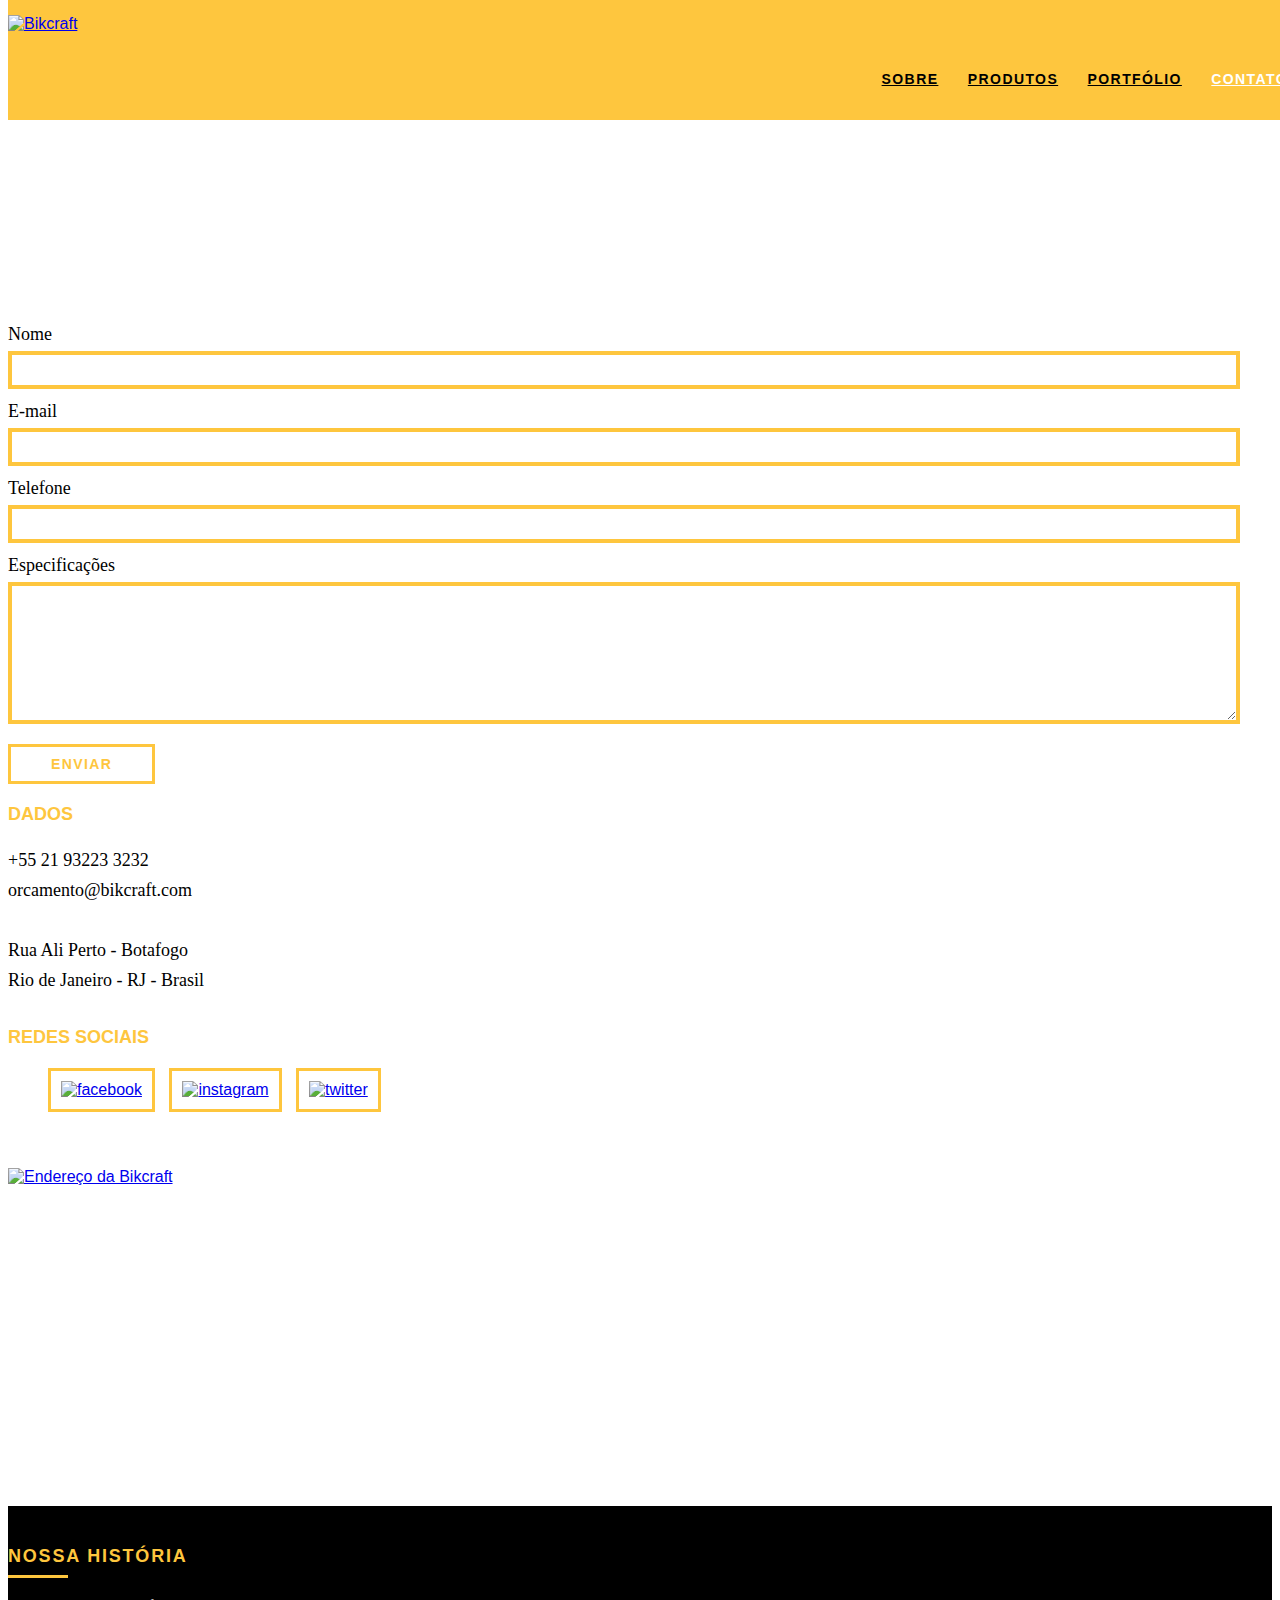
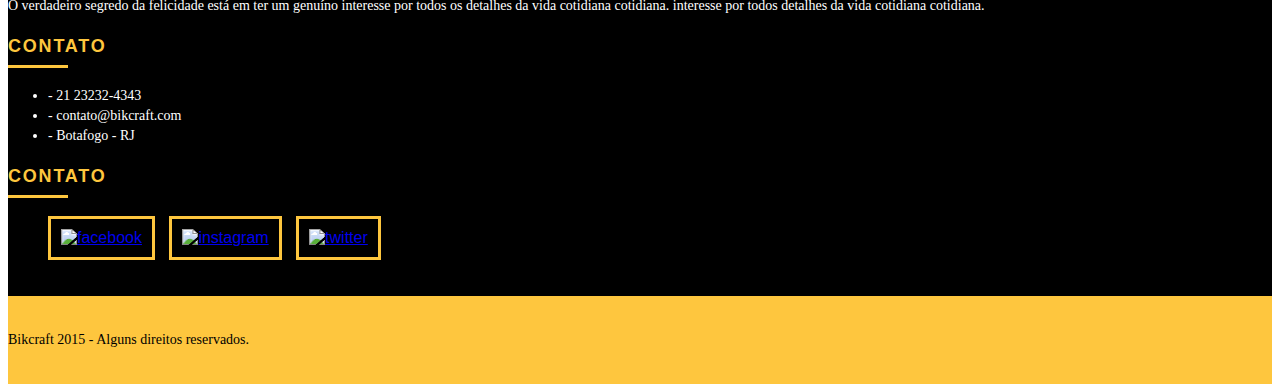
==== contato.html @ 64c80a12 "Terminando página de contato" ====
<!DOCTYPE html>
<html lang="pt-br">
	<head>
		<meta charset="utf-8">
		<title>Bikcraft - Contato</title>
		<link rel="stylesheet" href="css/normalize.css">
		<link rel="stylesheet" href="css/reset.css">
		<link rel="stylesheet" href="css/grid.css">
		<link rel="stylesheet" href="css/style.css">
		<link rel="stylesheet" href="css/contato.css">
	</head>
	<body>

		<header class="header">
			<div class="container">
				<a href="index.html" class="grid-4">
					<img src="img/bikcraft.svg" alt="Bikcraft">
				</a>
				<nav class="grid-12 header_menu">
					<ul>
						<li><a href="sobre.html">Sobre</a></li>
						<li><a href="produtos.html">Produtos</a></li>
						<li><a href="portfolio.html">Portfólio</a></li>
						<li><a href="contato.html" class="menu_ativo">Contato</a></li>
					</ul>
				</nav>
			</div>
		</header>

		<section class="introducao-interna interna_contato">
			<div class="container">
				<h1>Contato</h1>
				<p>tire suas dúvidas com a gente</p>
			</div>
		</section>

		<section class="contato container">
			<form id="form_orcamento" class="contato_form grid-8">
				<label for="nome">Nome</label>
				<input type="text" id="nome">
				<label for="email">E-mail</label>
				<input type="text" id="email">
				<label for="telefone">Telefone</label>
				<input type="text" id="telefone">
				<label for="espec">Especificações</label>
				<textarea id="espec"></textarea>
				<button type="submit" class="btn btn-preto">Enviar</button>
			</form>
			<div class="contato_dados grid-8">
				<h3>Dados</h3>
				<span>+55 21 93223 3232</span>
				<span>orcamento@bikcraft.com</span>
				<span>Rua Ali Perto - Botafogo</span>
				<span>Rio de Janeiro - RJ - Brasil</span>
				<span></span>
				<h3>Redes Sociais</h3>
				<ul>
					<li><a href="http://facebook.com" target="_blank"><img src="img/redes-sociais/facebook.svg" alt="facebook"></a></li>
					<li><a href="http://instagram.com" target="_blank"><img src="img/redes-sociais/instagram.svg" alt="instagram"></a></li>
					<li><a href="http://twitter.com" target="_blank"><img src="img/redes-sociais/twitter.svg" alt="twitter"></a></li>
				</ul>
			</div>
		</section>

		<section class="container contato_mapa">
			<a href="http://google.com" target="_blank" class="grid-16"><img src="img/endereco-bikcraft.jpg" alt="Endereço da Bikcraft"></a>
		</section>

		<section class="quebra">
			<blockquote class="quote-externo container">
				<p>"O verdadeiro segredo da felicidade está em ter um genuíno interesse por todos os detalhes da vida cotidiana."</p>
				<cite>WILLIAM MORRIS</cite>
			</blockquote>
		</section>

		<footer>
			<div class="footer">
				<div class="container">
					<div class="grid-8 footer_historia">
						<h3>Nossa História</h3>
						<p>O verdadeiro segredo da felicidade está em ter um genuíno interesse por todos os detalhes da vida cotidiana cotidiana. interesse por todos detalhes da vida cotidiana cotidiana.</p>
					</div>

					<div class="grid-4 footer_contato">
						<h3>Contato</h3>
						<ul>
							<li>- 21 23232-4343</li>
							<li>- contato@bikcraft.com</li>
							<li>- Botafogo - RJ</li>
						</ul>
					</div>

					<div class="grid-4 footer_redes">
						<h3>Contato</h3>
						<ul>
							<li><a href="http://facebook.com" target="_blank"><img src="img/redes-sociais/facebook.svg" alt="facebook"></a></li>
							<li><a href="http://instagram.com" target="_blank"><img src="img/redes-sociais/instagram.svg" alt="instagram"></a></li>
							<li><a href="http://twitter.com" target="_blank"><img src="img/redes-sociais/twitter.svg" alt="twitter"></a></li>
						</ul>
					</div>
				</div>
			</div>

			<div class="copy">
				<div class="container">
					<p class=grid-16>Bikcraft 2015 - Alguns direitos reservados.</p>
				</div>
			</div>
		</footer>
	</body>
</html>
---- css/style.css ----
/* Estilos Gerais */

body{
    font-family: Arial, Helvetica, sans-serif;
}

p{
    font-family: Georgia, 'Times New Roman', serif;
    font-size: 14px;
    line-height: 20px;
}

img{
    display: block;
}

.btn{
    border: 3px solid #fec63e;
    padding: 10px 30px;
    color: #fec63e;
    font-size: 14px;
    line-height: 20px;
    text-transform: uppercase;
    letter-spacing: .1em;
    font-weight: bold;
}

.btn:hover{
    color: #fff;
    border-color: #fff;
}

.btn.btn-preto:hover{
    color: #000;
    border-color: black;
}

.subtitulo{
    font-size: 24px;
    line-height: 30px;
    font-weight: bold;
    letter-spacing: .1em;
    color: black;
    text-transform: uppercase;
    text-align: center;
    margin-bottom: 40px;
}

.subtitulo:after{
    content: "";
    display: block;
    width: 60px;
    height: 3px;
    background: black;
    margin: 8px auto;
}

.subtitulo-interno{
    font-size: 24px;
    line-height: 30px;
    font-weight: bold;
    letter-spacing: .1em;
    color: black;
    text-transform: uppercase;
    margin-bottom: 20px;
}

.subtitulo-interno:after{
    content: "";
    display: block;
    width: 60px;
    height: 3px;
    background: black;
    margin: 8px 0;
}

/* Header */

.header{
    position: fixed;
    top: 0;
    width: 100%;
    background: #fec63e;
    padding: 15px 0;
    z-index: 10;
}

.header_menu{
    text-align: right;
}

.header_menu ul li a.menu_ativo{
    color:#fff;
}

.header_menu ul li{
    display: inline-block;
    margin-left: 25px;
    margin-top: 20px;
}

.header_menu ul li a{
    color: #000;
    font-weight: bold;
    text-transform: uppercase;
    letter-spacing: .1em;
    font-size: 14px;
    line-height: 20px;
    padding: 10px 0;
}

.header_menu ul li a:hover {
    color: #fff
}

/* Introdução */

.introducao{
    width: 100%;
    height: 380px;
    background: url("../img/bg.jpg");
    background-size: cover;
    margin-top: 92px;
    text-align: center;
    padding-top: 80px;
}

.introducao h1{
    font-size: 48px;
    color: #fff;
    font-weight: bold;
    text-transform: uppercase;
}

.quote-externo{
    max-width: 320px;
    margin: 0 auto;
    color: #fff;
    margin-bottom: 40px;
}

.quote-externo p{
    font-style: italic;
}

.quote-externo p:before, .quote-externo p:after{
    content: "";
    display: block;
    width: 60px;
    height: 3px;
    background: #fff;
    margin: 14px auto 10px auto;
}

.quote-externo cite{
    font-style: normal;
    font-weight: bold;
    font-size: 14px;
    letter-spacing: .1em;
}

/* Introdução interna*/

.introducao-interna{
    width: 100%;
    margin-top: 92px;
    height: 160px;
    text-align: center;
    color: #fff;
    padding-top: 30px;
}

.introducao-interna h1{
    font-size: 36px;
    font-weight: bold;
    text-transform: uppercase;
}

.introducao-interna h1:after{
    content: "";
    display: block;
    width: 60px;
    height: 3px;
    background: #fff;
    margin: 6px auto 10px auto;
}

/* Produtos */

.produtos{
    padding: 60px 0px 60px 0px;
}

.produtos_lista li{
    background: #fec63e;
    text-align: center;
}

.produtos_lista li h3{
    font-weight: bold;
    font-size: 18px;
    line-height: 25px;
    text-transform: uppercase;
    letter-spacing: .1em;
    margin-top: 20px;
}

.produtos_lista li h3:after{
    content: "";
    display: block;
    width: 60px;
    height: 3px;
    background: black;
    margin: 2px auto;
}

.produtos_lista li p{
    padding: 10px 20px 20px 20px;
}

.produtos_icone{
    background: black;
    padding: 20px;
}

.call{
    padding-top: 40px;
    text-align: center;
    clear: both;
}

.call p{
    margin-bottom: 20px;
}

/* Portfólio */

.portfolio{
    width: 100%;
    background: black;
    padding: 40px;
}

.portfolio .subtitulo{
    color: #fec63e;
}

.portfolio .subtitulo:after{
    background: #fec63e;
}

.portfolio_lista li:last-child{
    margin-top: 20px;
}

.portfolio .call p{
    color: #fff;
}

/* Qualidade */

.qualidade{
    padding: 60px 0;
}

.qualidade:after{
    content: "";
    width: 634px;
    height: 83px;
    display: block;
    background: url("../img/linhas.svg") no-repeat center;
    position: absolute;
    top: 209px;
    right:162px;
    z-index: -1;
}

.qualidade img{
    margin: 0 auto;
}

.qualidade_lista{
    padding-top: 20px;
    overflow: auto; /*clear fix*/
}

.qualidade_lista li{
    text-align: center;
    padding: 0 40px;
}

.qualidade_lista li h3{
    font-weight: bold;
    font-size: 18px;
    line-height: 25px;
    text-transform: uppercase;
    letter-spacing: .1em;
    margin-top: 20px;
}

.qualidade_lista li h3:after{
    content: "";
    display: block;
    width: 60px;
    height: 3px;
    background: black;
    margin: 6px auto;
}

/* quebra */

.quebra{
    width: 100%;
    height: 220px;
    background: url("../img/bg-footer.jpg") no-repeat center;
    background-size: cover;
    text-align: center;
    padding-top: 40px;
}

.quebra .quote-externo{
    max-width: 400px;
}

/* footer */

.footer{
    width: 100%;
    background: black;
    color: #fff;
    padding: 20px 0;
}

.footer h3{
    font-size: 18px;
    line-height: 25px;
    color: #fec63e;
    text-transform: uppercase;
    letter-spacing: .1em;
    font-weight: bold;
}

.footer h3:after{
    content: "";
    display: block;
    width: 60px;
    height: 3px;
    background: #fec63e;
    margin: 6px 0 12px 0;
}

.footer_historia{
    padding-right: 40px;
}

.footer_contato ul li{
    font-size: 14px;
    line-height: 20px;
    font-family: Georgia, 'Times New Roman', serif;
}

.footer_redes ul li{
    display: inline-block;
    margin-right: 10px;
}

.footer_redes ul li a{
    border: 3px solid #fec63e;
    display: block;
    padding: 10px;
}

.footer_redes ul li a:hover{
    border-color: #fff;
}

.copy{
    width: 100%;
    padding: 20px 0;
    background: #fec63e;
}
---- css/contato.css ----
.interna_contato {
	background: url("../img/bg-contato.jpg") no-repeat center;
	background-size: cover;
}

/*Orçamento*/

.contato {
	padding: 40px 0;
}

.contato_form {
	padding-right: 60px;
}

.contato_form label{
	display: block;
	font-family: Georgia, "Times New Roman", serif;
	font-size: 18px;
	line-height: 25px;
	margin-bottom: 4px;
}

.contato_form input {
	display: block;
	width: 100%;
	border: 4px solid #fec63e;
	background: none;
	padding: 7px 10px;
	margin-bottom: 10px;
	outline: none;
	font-size: 14px;
	font-family: Georgia, "Times New Roman", serif;
}

.contato_form textarea {
	display: block;
	width: 100%;
	height: 120px;
	border: 4px solid #fec63e;
	background: none;
	padding: 7px 10px;
	margin-bottom: 20px;
	outline: none;
	font-size: 14px;
	font-family: Georgia, "Times New Roman", serif;
}

.contato_form button {
	padding: 7px 40px;
	background: none;
}

.orcamento_dados {
	color: #fff;
}

.contato_dados h3{
	font-size: 18px;
	line-height: 25px;
	text-transform: uppercase;
	color: #fec63e;
	font-weight: bold;
}

.contato_dados span{
	display: block;
	font-size: 18px;
	line-height: 30px;
	font-family: Georgia, 'Times New Roman', serif;
}

.contato_dados span:nth-of-type(even){
	margin-bottom: 30px;
}

.contato_dados ul{
	margin-top: 10px;
}

.contato_dados ul li{
    display: inline-block;
    margin-right: 10px;
}

.contato_dados ul li a{
    border: 3px solid #fec63e;
    display: block;
    padding: 10px;
}

.contato_dados ul li a:hover{
    border-color: #000;
}

.contato_mapa{
	margin-bottom: 60px;
}
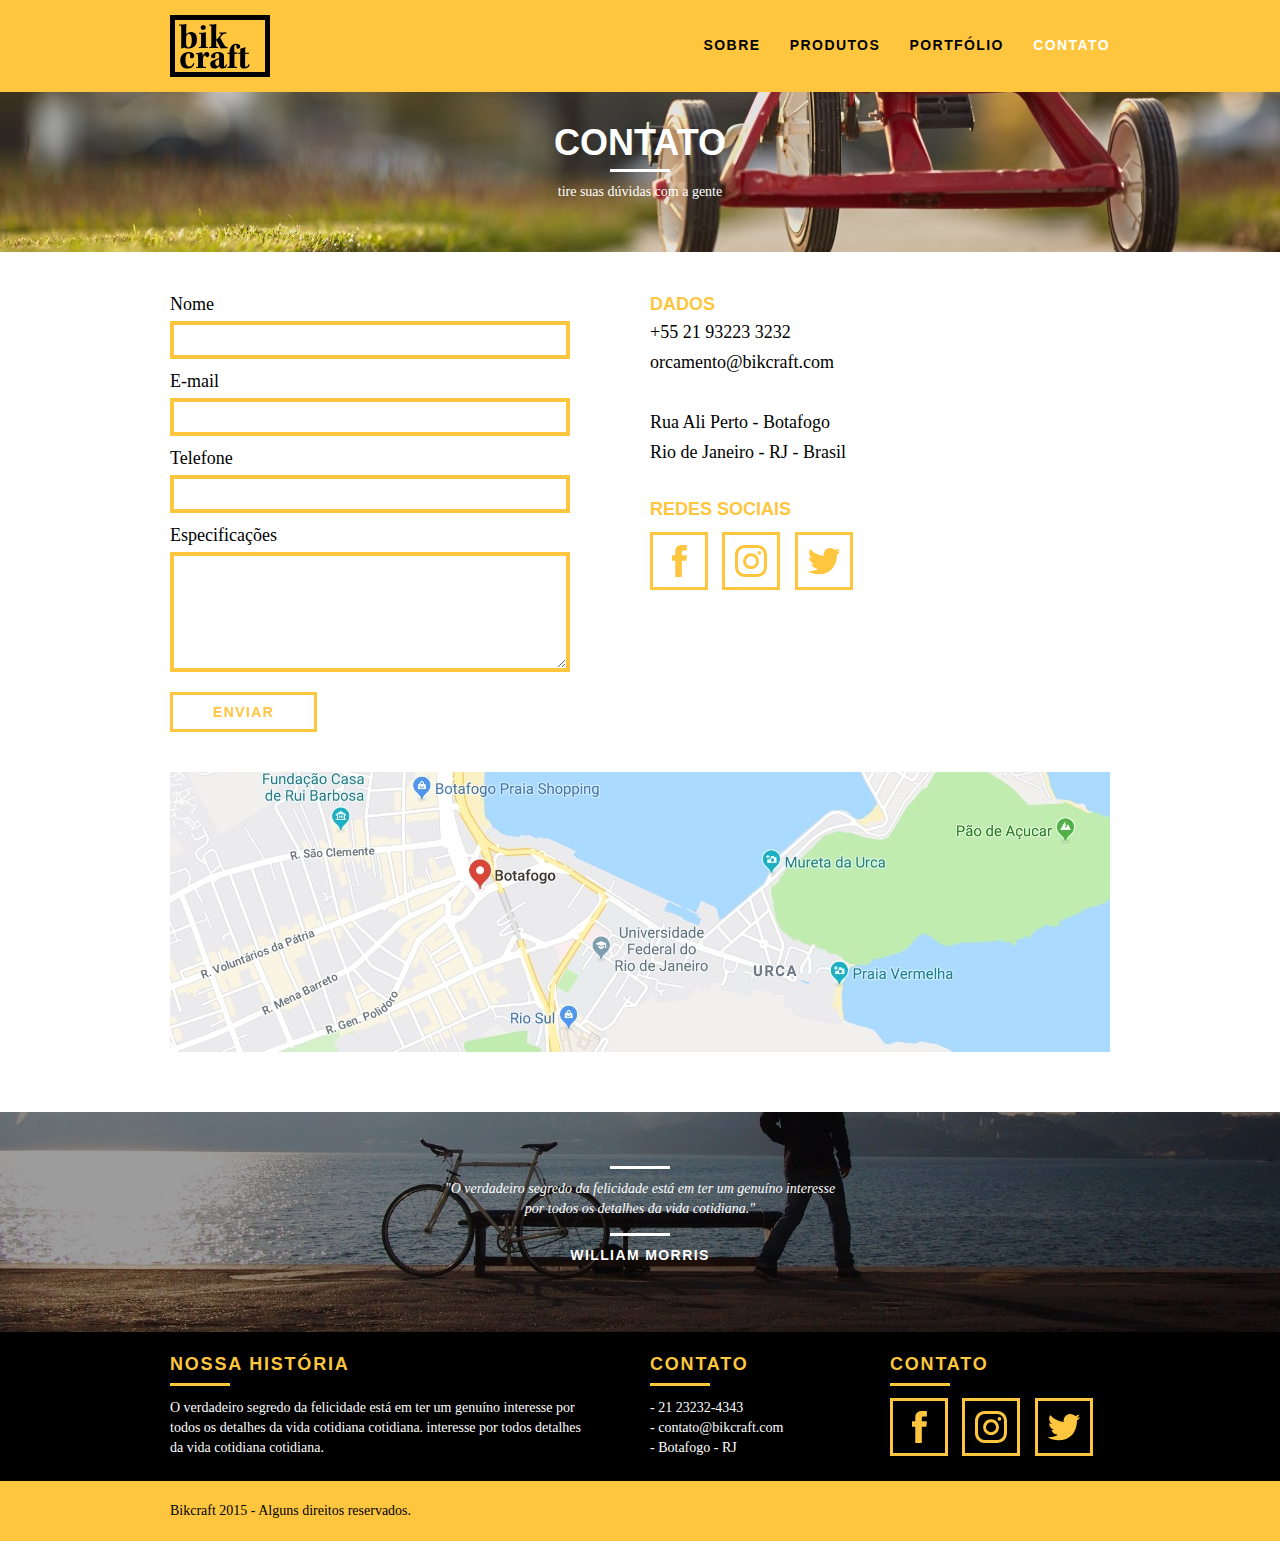
==== commit 0d7faa03: "Tornando o site responsivo" ====
--- a/contato.html
+++ b/contato.html
@@ -8,6 +8,7 @@
 		<link rel="stylesheet" href="css/grid.css">
 		<link rel="stylesheet" href="css/style.css">
 		<link rel="stylesheet" href="css/contato.css">
+		<link rel="stylesheet" href="css/responsivo.css">
 	</head>
 	<body>
 
--- a/css/grid.css
+++ b/css/grid.css
@@ -0,0 +1,81 @@
+*, *:before, *:after {
+  -webkit-box-sizing: border-box; 
+  -moz-box-sizing: border-box; 
+  box-sizing: border-box;
+}
+
+.container {
+	width: 960px;
+	margin: 0 auto;
+	padding: 0px;
+	position: relative;
+}
+
+.container:after, .container:before {
+	content: " ";
+	display: table;
+}
+
+.container:after {
+	clear: both;
+}
+
+.grid-1, .grid-2, .grid-3, .grid-4, .grid-5, .grid-6, .grid-7, .grid-8, .grid-9, .grid-10, .grid-11, .grid-12, .grid-13, .grid-14, .grid-15, .grid-16, .grid-1-3 {
+	float: left;
+	margin-left: 10px;
+	margin-right: 10px;
+}
+
+.grid-1 	{width: 40px;}
+.grid-2 	{width: 100px;}
+.grid-3 	{width: 160px;}
+.grid-4 	{width: 220px;}
+.grid-5 	{width: 280px;}
+.grid-6 	{width: 340px;}
+.grid-7 	{width: 400px;}
+.grid-8 	{width: 460px;}
+.grid-9 	{width: 520px;}
+.grid-10 	{width: 580px;}
+.grid-11 	{width: 640px;}
+.grid-12 	{width: 700px;}
+.grid-13 	{width: 760px;}
+.grid-14 	{width: 820px;}
+.grid-15 	{width: 880px;}
+.grid-16 	{width: 940px;}
+.grid-1-3	{width: 300px;}
+
+@media only screen and (min-width: 788px) and (max-width: 979px){
+	.container {
+		width: 768px;
+	}
+
+	.grid-1 	{width: 28px;}
+	.grid-2 	{width: 76px;}
+	.grid-3 	{width: 124px;}
+	.grid-4 	{width: 172px;}
+	.grid-5 	{width: 220px;}
+	.grid-6 	{width: 268px;}
+	.grid-7 	{width: 316px;}
+	.grid-8 	{width: 364px;}
+	.grid-9 	{width: 412px;}
+	.grid-10 	{width: 460px;}
+	.grid-11 	{width: 508px;}
+	.grid-12 	{width: 556px;}
+	.grid-13 	{width: 604px;}
+	.grid-14 	{width: 652px;}
+	.grid-15 	{width: 700px;}
+	.grid-16 	{width: 748px;}
+	.grid-1-3	{width: 236px;}
+}
+
+@media only screen and (max-width: 787px){
+	.container {
+		width: 300px;
+	}
+
+	.grid-1, .grid-2, .grid-3, .grid-4, .grid-5, .grid-6, .grid-7, .grid-8, .grid-9, .grid-10, .grid-11, .grid-12, .grid-13, .grid-14, .grid-15, .grid-16, .grid-1-3 {
+		width: 300px;
+		margin: 0 0 20px 0;
+		float: none;
+	}
+}--- a/css/style.css
+++ b/css/style.css
@@ -12,6 +12,7 @@
 
 img{
     display: block;
+    max-width: 100%;
 }
 
 .btn{
@@ -118,7 +119,7 @@
 .introducao{
     width: 100%;
     height: 380px;
-    background: url("../img/bg.jpg");
+    background: url("../img/bg.jpg") no-repeat center;
     background-size: cover;
     margin-top: 92px;
     text-align: center;
@@ -194,6 +195,10 @@
 .produtos_lista li{
     background: #fec63e;
     text-align: center;
+}
+
+.produtos_lista li img{
+    margin: 0 auto;
 }
 
 .produtos_lista li h3{
--- a/css/responsivo.css
+++ b/css/responsivo.css
@@ -0,0 +1,151 @@
+@media only screen and (min-width: 788px) and (max-width: 979px){
+
+	.qualidade:after{
+		right:66px;
+	}
+
+	.qualidade_lista li{
+		text-align: center;
+		padding: 0 10px;
+	}
+
+	.footer_redes ul li a{
+		border: 3px solid #fec63e;
+		display: block;
+		padding: 6px;
+	}
+
+	.footer_redes ul li a img{
+		width: 26px;
+		height: 26px;
+	}
+
+	.produto_item h2{
+		top: -150px;
+		margin-bottom: -56px;
+	}
+
+	.produto_icone{
+		padding: 41px 0;
+	}
+
+	.produto_info p{
+		font-size: 14px;
+		line-height: 20px;
+		height: 122px;
+		padding: 20px 30px;
+	}
+	
+	.produto_info ul li {
+		width: 181px;
+		height: 49px;
+	}
+}
+
+
+@media only screen and (max-width: 787px){
+
+.header{
+	position: relative;
+	padding-bottom: 0;
+}
+
+.header img{
+	margin: 0 auto 10px auto;
+}
+
+.header_menu{
+	text-align: center;
+}
+
+.header_menu ul li{
+	margin: 5px;
+}
+
+.header_menu ul li a{
+	border: 4px solid #000;
+	width: 136px;
+	display: block;
+	float: left;
+}
+
+.header_menu ul li a:hover{
+	border-color: #fff;
+}
+
+.header_menu ul li a.menu_ativo{
+	border-color: #fff;
+}
+
+.introducao h1{
+	font-size: 36px;
+}
+
+.introducao{
+	margin-top: 0;
+	padding-top: 40px;
+	background: url("../img/bg-mobile.jpg") no-repeat center;
+    background-size: cover;
+}
+
+.introducao-interna{
+	margin-top: 0;
+}
+
+.call{
+	padding-top: 10px;
+}
+
+.qualidade:after{
+	display: none;
+}
+
+.missao_sobre p{
+	font-size: 14px;
+	line-height: 20px;
+	padding-right: 0;
+}
+
+.missao_sobre ul li{
+	font-size: 14px;
+	line-height: 25px;
+}
+
+.produto_item h2{
+	top: -100px;
+	margin-bottom: -68px;
+}
+
+.produto_icone{
+	padding: 41px 0;
+}
+
+.produto_info p{
+	font-size: 14px;
+	line-height: 20px;
+	height: auto;
+	padding: 20px 30px;
+}
+
+.produto_info ul li {
+	width: 149px;
+	height: 49px;
+	font-size: 14px;
+	line-height: 20px;
+	padding-top: 14px;
+}
+
+.form{
+	padding: 0px;
+}
+
+.orcamento_dados ul{
+	padding-right: 0px;
+}
+
+.contato_form{
+	padding-right: 0px;
+	margin-bottom: 40px;
+}
+
+}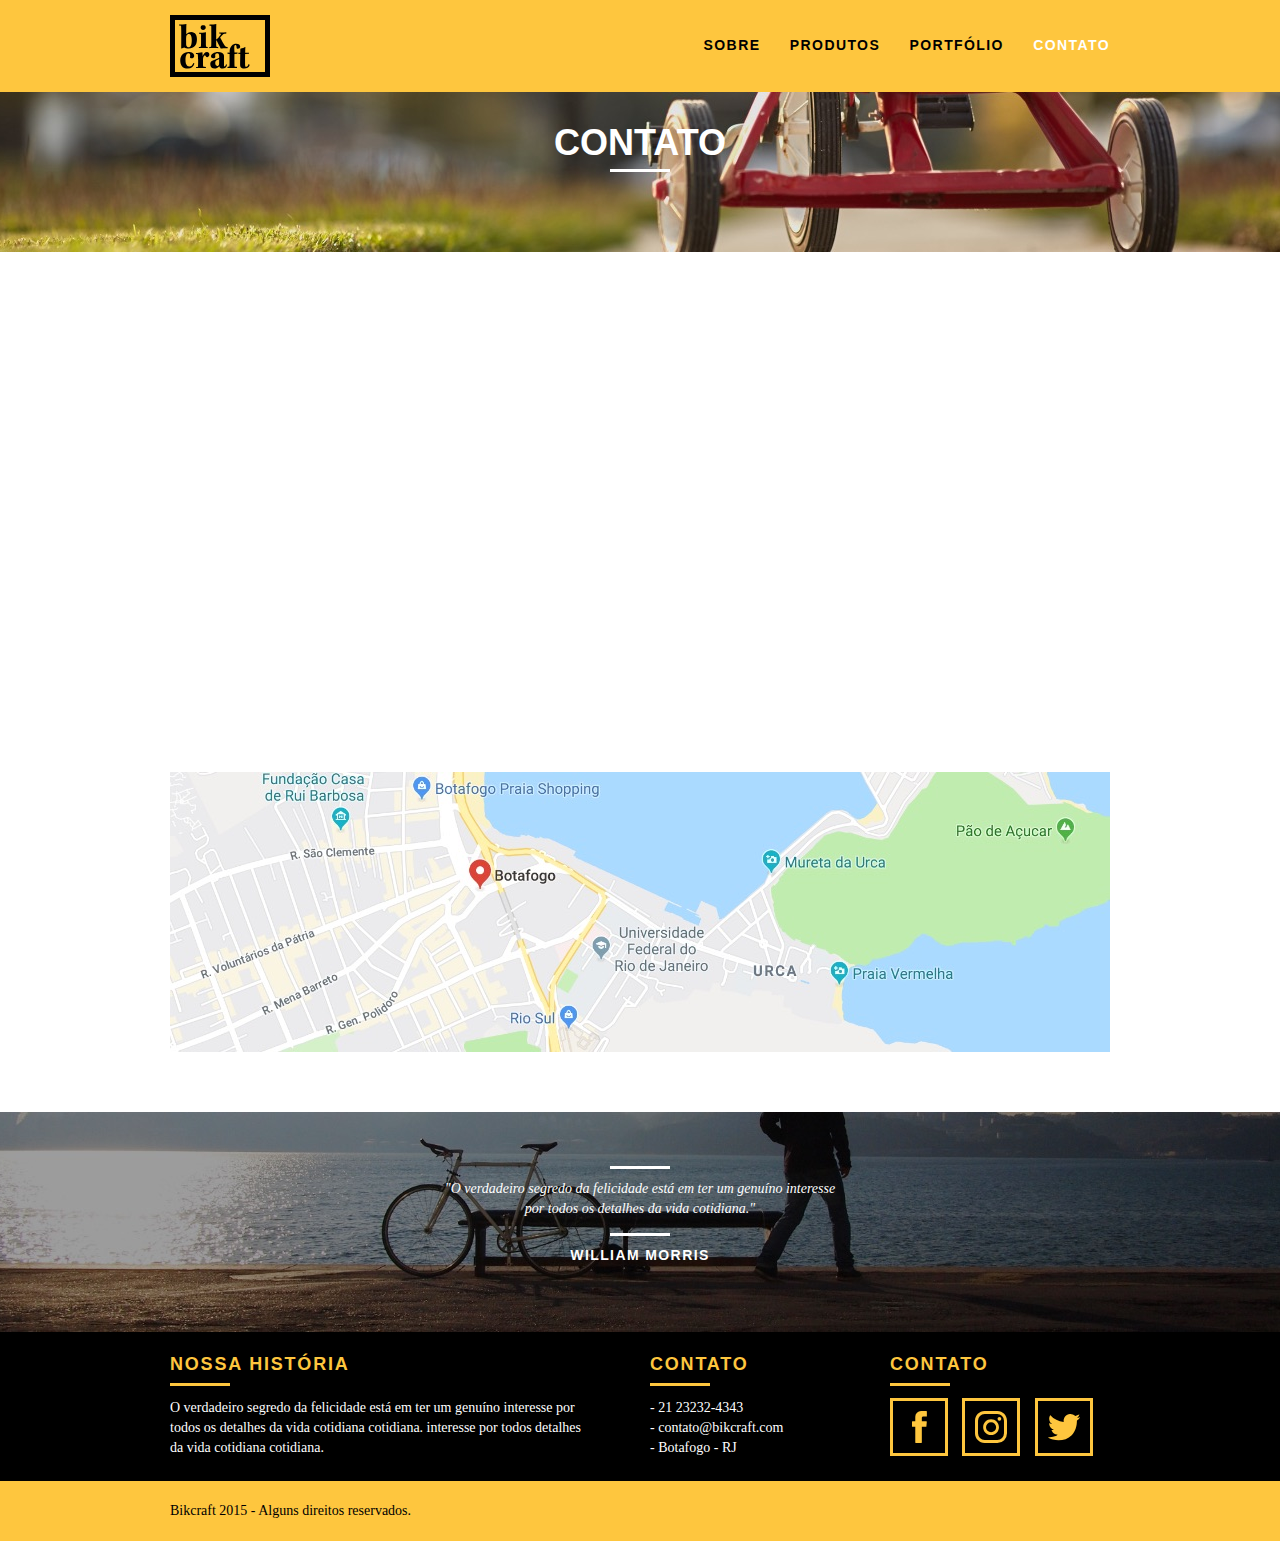
==== commit 6bfc58bd: "Adicionando animações" ====
--- a/contato.html
+++ b/contato.html
@@ -9,6 +9,10 @@
 		<link rel="stylesheet" href="css/style.css">
 		<link rel="stylesheet" href="css/contato.css">
 		<link rel="stylesheet" href="css/responsivo.css">
+		<script>
+			document.documentElement.classList.add("js");
+		</script>
+
 	</head>
 	<body>
 
@@ -30,12 +34,12 @@
 
 		<section class="introducao-interna interna_contato">
 			<div class="container">
-				<h1>Contato</h1>
-				<p>tire suas dúvidas com a gente</p>
+				<h1 data-anime="400" class="fadeInDown">Contato</h1>
+				<p data-anime="800" class="fadeInDown">tire suas dúvidas com a gente</p>
 			</div>
 		</section>
 
-		<section class="contato container">
+		<section class="contato container fadeInDown" data-anime="1200">
 			<form id="form_orcamento" class="contato_form grid-8">
 				<label for="nome">Nome</label>
 				<input type="text" id="nome">
@@ -108,5 +112,8 @@
 				</div>
 			</div>
 		</footer>
+
+		<script src="./js/simple-anime.js"></script>
+		<script src="./js/script.js"></script>
 	</body>
 </html>--- a/css/style.css
+++ b/css/style.css
@@ -383,4 +383,56 @@
     width: 100%;
     padding: 20px 0;
     background: #fec63e;
-}+}
+
+.js [data-slide] {
+    position: relative;
+  }
+.js [data-slide] > * {
+    position: absolute;
+    top: 0px;
+    opacity: 0;
+  }
+.js [data-slide] > .active {
+    position: relative;
+    opacity: 1;
+    transition: opacity 500ms;
+    z-index: 1;
+  }
+
+.js [data-slide-nav]{
+      display: block;
+      text-align: center;
+      margin-top: 20px;
+  }
+
+.js [data-slide-nav] button{
+      display: inline-block;
+      width: 12px;
+      height: 12px;
+      margin: 4px;
+      border: none;
+      padding: 0px;
+      border-radius: 6px;
+      text-indent: -99px;
+      overflow: hidden;
+      background: #1d1d1d;
+  }
+
+.js [data-slide-nav] button.active{
+    background: #fec63e;
+}
+
+.js [data-anime] {
+	opacity: 0;
+}
+
+.js .fadeInDown {
+	transform: translate3d(0, -20px, 0);
+}
+
+.js .anime {
+	opacity: 1;
+	transform: none;
+	transition: opacity 800ms, transform 800ms;
+}
